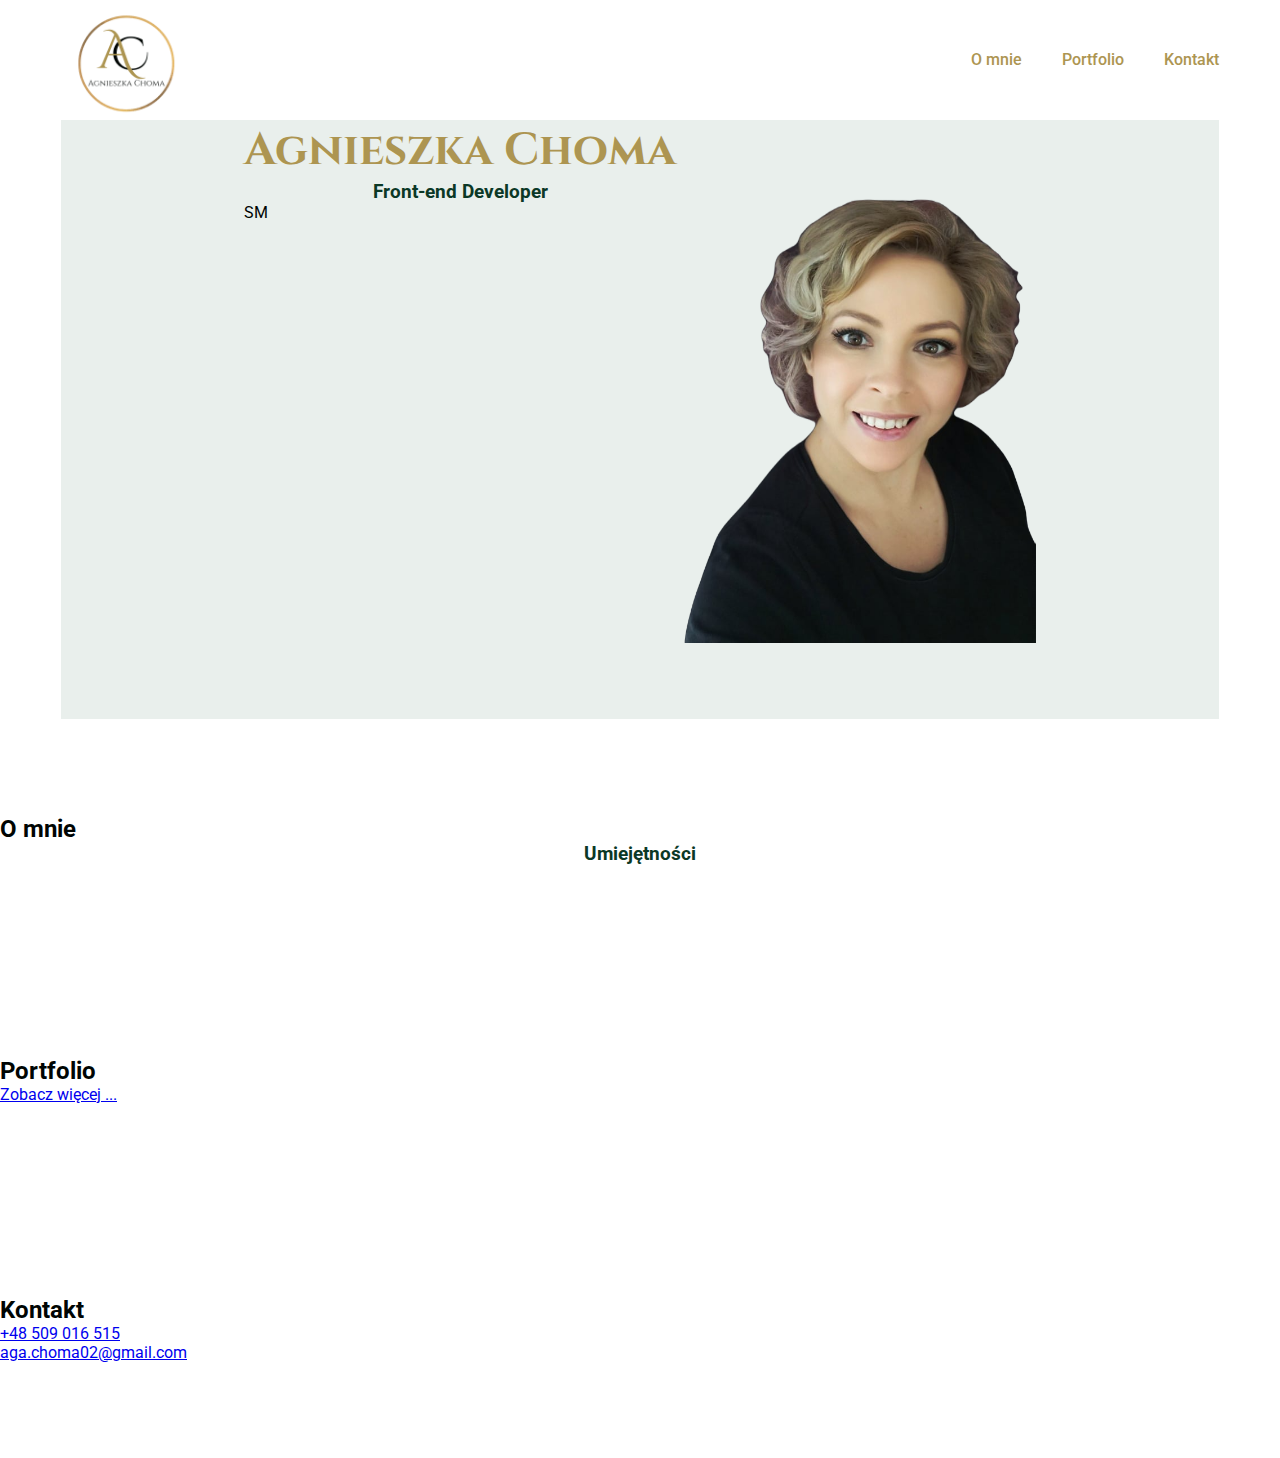
==== index.html @ 1ca3abc1 "n" ====
<!DOCTYPE html>
<html lang="pl">
  <head>
    <meta charset="UTF-8" />
    <meta name="main" content="Agnieszka Choma" />
    <meta name="viewport" content="width=device-width, initial-scale=1.0" />
    <title>O mnie</title>
    <link
      rel="stylesheet"
      href="https://cdnjs.cloudflare.com/ajax/libs/modern-normalize/2.0.0/modern-normalize.min.css"
      integrity="sha512-4xo8blKMVCiXpTaLzQSLSw3KFOVPWhm/TRtuPVc4WG6kUgjH6J03IBuG7JZPkcWMxJ5huwaBpOpnwYElP/m6wg=="
      crossorigin="anonymous"
      referrerpolicy="no-referrer"
    />
    <link rel="preconnect" href="https://fonts.googleapis.com" />
    <link rel="preconnect" href="https://fonts.gstatic.com" crossorigin />
    <link
    href="https://fonts.googleapis.com/css2?family=Cinzel:wght@500;600&family=Montserrat:wght@400;700&family=Raleway:wght@800&family=Roboto:wght@400;500;700;900&display=swap""
    rel="stylesheet"
  />

    <link rel="stylesheet" href="./css/styles.css" />
  </head>
  <body>
    <header>
      <div class="container header">
        <img
      src="images/logo.png"
      alt="logo z napisem Agnieszka Choma"
      width="120"/>
      <ul class="navi">
        <li><a href="#about">O mnie</a></li>
        <li><a href="portfolio.html">Portfolio</a></li>
        <li><a href="#contacts">Kontakt</a></li>
      </ul></div>
      </header>
      <main>
        <section class="container">
        <ul class="main ">
          <li >
            <ul class="name">
              <li><h1>Agnieszka Choma</h1></li>
              <li><h3>Front-end Developer</h3></li>
              <li>SM</li>
            </ul>
          </li>
          <li> <img
               src="images/Agnieszka-Choma.png"
               alt="beautiful smiling woman"
               width="360"/></li></ul>
        </section>
        <section><h2 id="about">O mnie</h2><h3>Umiejętności</h3></section>
        <section><h2>Portfolio</h2>
        <a href="portfolio.html">Zobacz więcej ...</a></section>
        <section><h2 id="contacts">Kontakt</h2>
        <ul>
          <li><a href="tel:+48509016515">+48 509 016 515</a></li>
          <li><a href="mailto:aga.choma02@gmail.com">aga.choma02@gmail.com</a></li>
        </ul></section>
      </main>
      <footer></footer>
  </body>
</html>
---- css/styles.css ----
:root {
  --dark:#000503;
  --gold:#ad9551;
  --dark-green: #0B3826; 
  --green:#2B6B51;
  --light-green:#5F9E85;
  --green-grey:#A7D1C0;
  --light-grey:#E9EFEC;
  --tr-function: cubic-bezier(0.4, 0, 0.2, 1);
  --tr-duration: 250ms;
  --transition: var(--tr-function) var(--tr-duration);
}
* {
  margin: 0;
  padding: 0;
}
ul {
  list-style-type: none;
}

html {
  box-sizing: border-box;
  margin: auto;
}
section {
  padding-top: 96px;
  padding-bottom: 96px;
}
.container {
  max-width: 1158px;
  margin: 0 auto;
  padding: 0 15px;
  overflow: hidden;
}
body {
  font-family: "Roboto", sans-serif;
  color: var(--dark);
  background-color: var(--white, #ffffff);
  font-size: 16px;
}
/* HEADER */
.header {
  display: flex;
  justify-content: space-between;
  align-items: center;
  margin-bottom: 0;
  background-color: transparent;
}
.navi{
  display: flex;
  padding: 24px 0;
  gap: 40px;
  font-weight: 500;
  line-height: 1.5;
}
.navi a{
  text-decoration: none;
  color: var(--gold)
}
.navi a:hover,
.navi a:focus{
  color: var(--light-green);
}
/* SCECTION MAIN */
h1{
  text-align: center;
  font-family: cinzel;
  font-size: 45px;
  font-style: normal;
  line-height: normal;
  text-align: center;
  color: var(--gold);
}
h3{color: var(--dark-green);
text-align: center;}
.main {
  display: flex;
  flex-wrap: wrap;
  justify-content: center;
  flex-shrink: 0;
  padding-bottom: 72px;
  background-color: var(--light-grey);
}
.name li{
  justify-content: center;
  align-content: center;
}
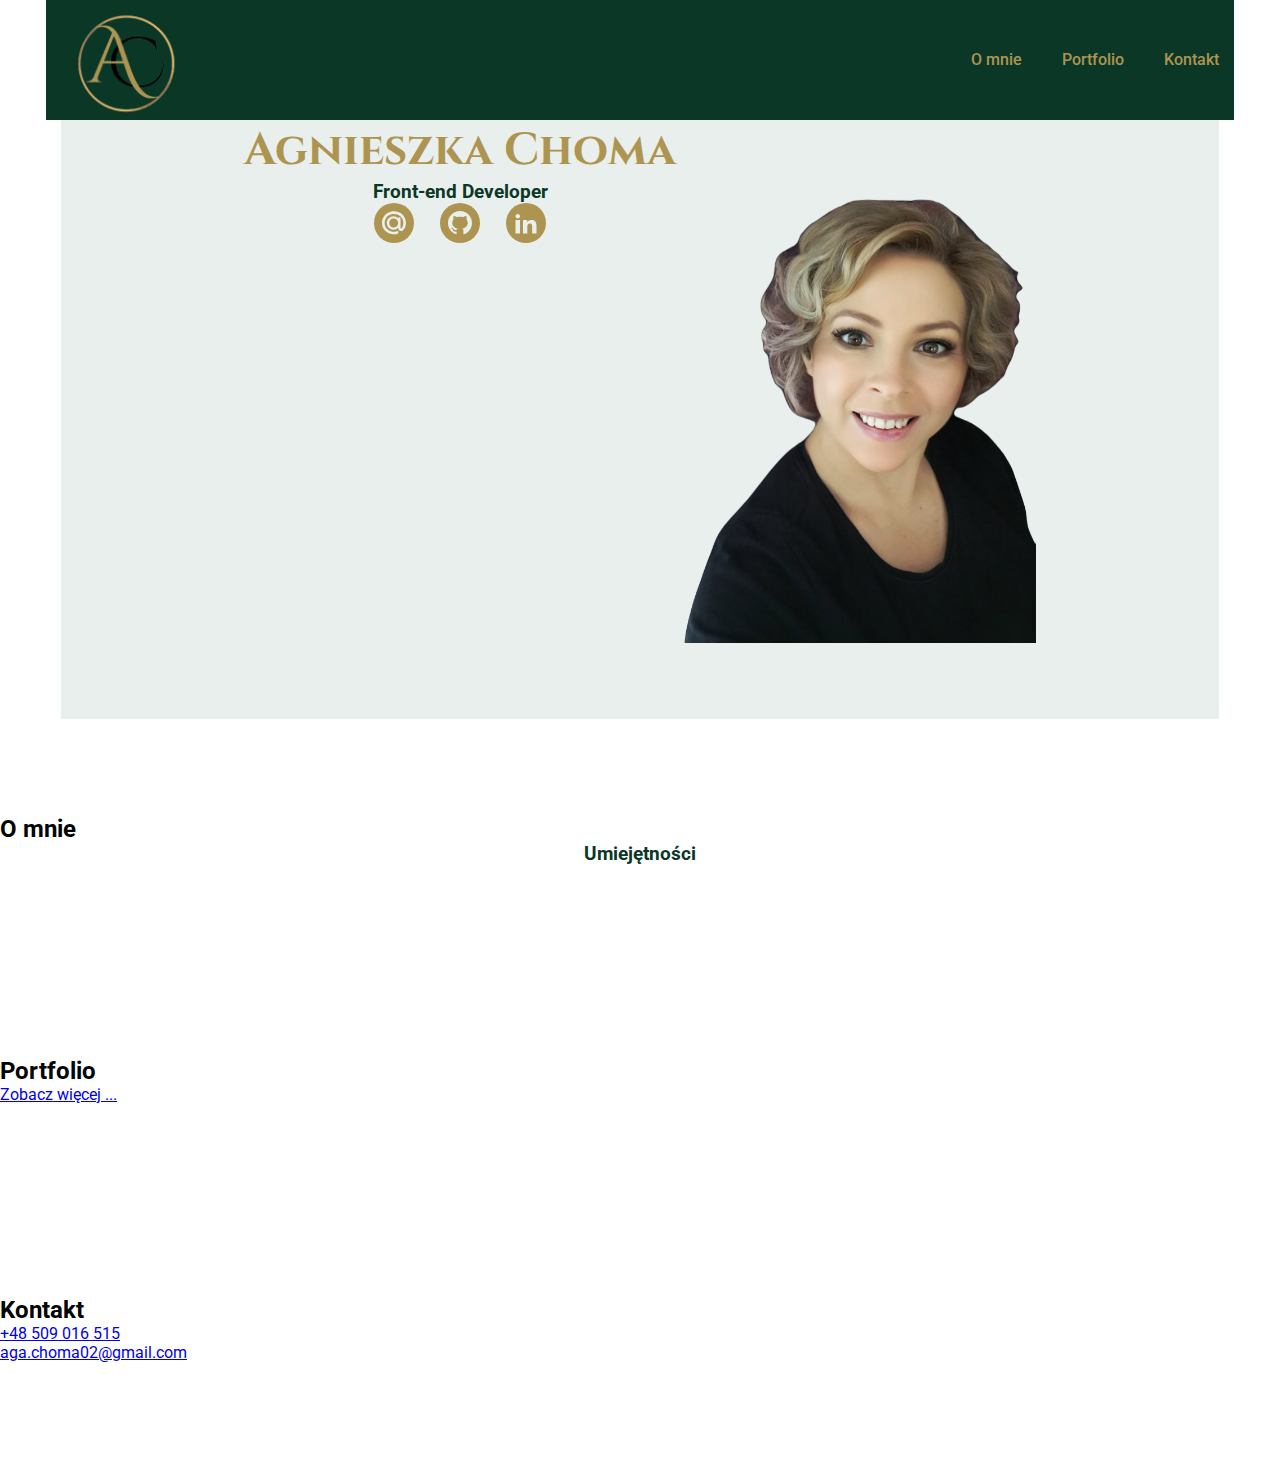
==== commit 97aeec18: "k" ====
--- a/index.html
+++ b/index.html
@@ -25,7 +25,7 @@
     <header>
       <div class="container header">
         <img
-      src="images/logo.png"
+      src="images/nb-logo.png"
       alt="logo z napisem Agnieszka Choma"
       width="120"/>
       <ul class="navi">
@@ -41,7 +41,40 @@
             <ul class="name">
               <li><h1>Agnieszka Choma</h1></li>
               <li><h3>Front-end Developer</h3></li>
-              <li>SM</li>
+              <li>
+                <ul class="sm">
+                  <li>
+                    <div class="sm-icons">
+                      <a href="#">
+                        <svg class="sm-icons-item">
+                          <use href="./images/icons.svg#icon-Vector"></use>
+                        </svg>
+                      </a>
+                    </div>
+                  </li>
+  
+                  <li>
+                    <div class="sm-icons">
+                      <a href="#">
+                        <svg class="sm-icons-item">
+                          <use href="./images/icons.svg#icon-Vector1"></use>
+                        </svg>
+                      </a>
+                    </div>
+                  </li>
+  
+                  <li>
+                    <div class="sm-icons">
+                      <a href="#">
+                        <svg class="sm-icons-item">
+                          <use href="./images/icons.svg#icon-linkedin2"></use>
+                        </svg>
+                      </a>
+                    </div>
+                  </li></ul>
+
+
+              </li>
             </ul>
           </li>
           <li> <img
--- a/css/styles.css
+++ b/css/styles.css
@@ -44,7 +44,7 @@
   justify-content: space-between;
   align-items: center;
   margin-bottom: 0;
-  background-color: transparent;
+  background-color: var(--dark-green);
 }
 .navi{
   display: flex;
@@ -59,7 +59,7 @@
 }
 .navi a:hover,
 .navi a:focus{
-  color: var(--light-green);
+  color: var(--light-grey);
 }
 /* SCECTION MAIN */
 h1{
@@ -85,3 +85,32 @@
   justify-content: center;
   align-content: center;
 }
+.sm {
+  display: flex;
+  justify-content: center;
+  gap: 26px;
+  
+}
+
+.sm-icons {
+  
+  background-color: var(--gold);
+  border-radius: 50%;
+  width: 40px;
+  height: 40px;
+}
+.sm-icons-item {fill: var(--light-grey);
+  margin: 8px;
+  width: 24px;
+  height: 24px;
+}
+
+.sm-icons:focus,
+.sm-icons:hover {
+  background-color: var(--dark-green);
+  transition: color var(--transition), background-color var(--transition),
+    box-shadow var(--transition);
+}
+.sm-icons:hover {
+  cursor: pointer;
+}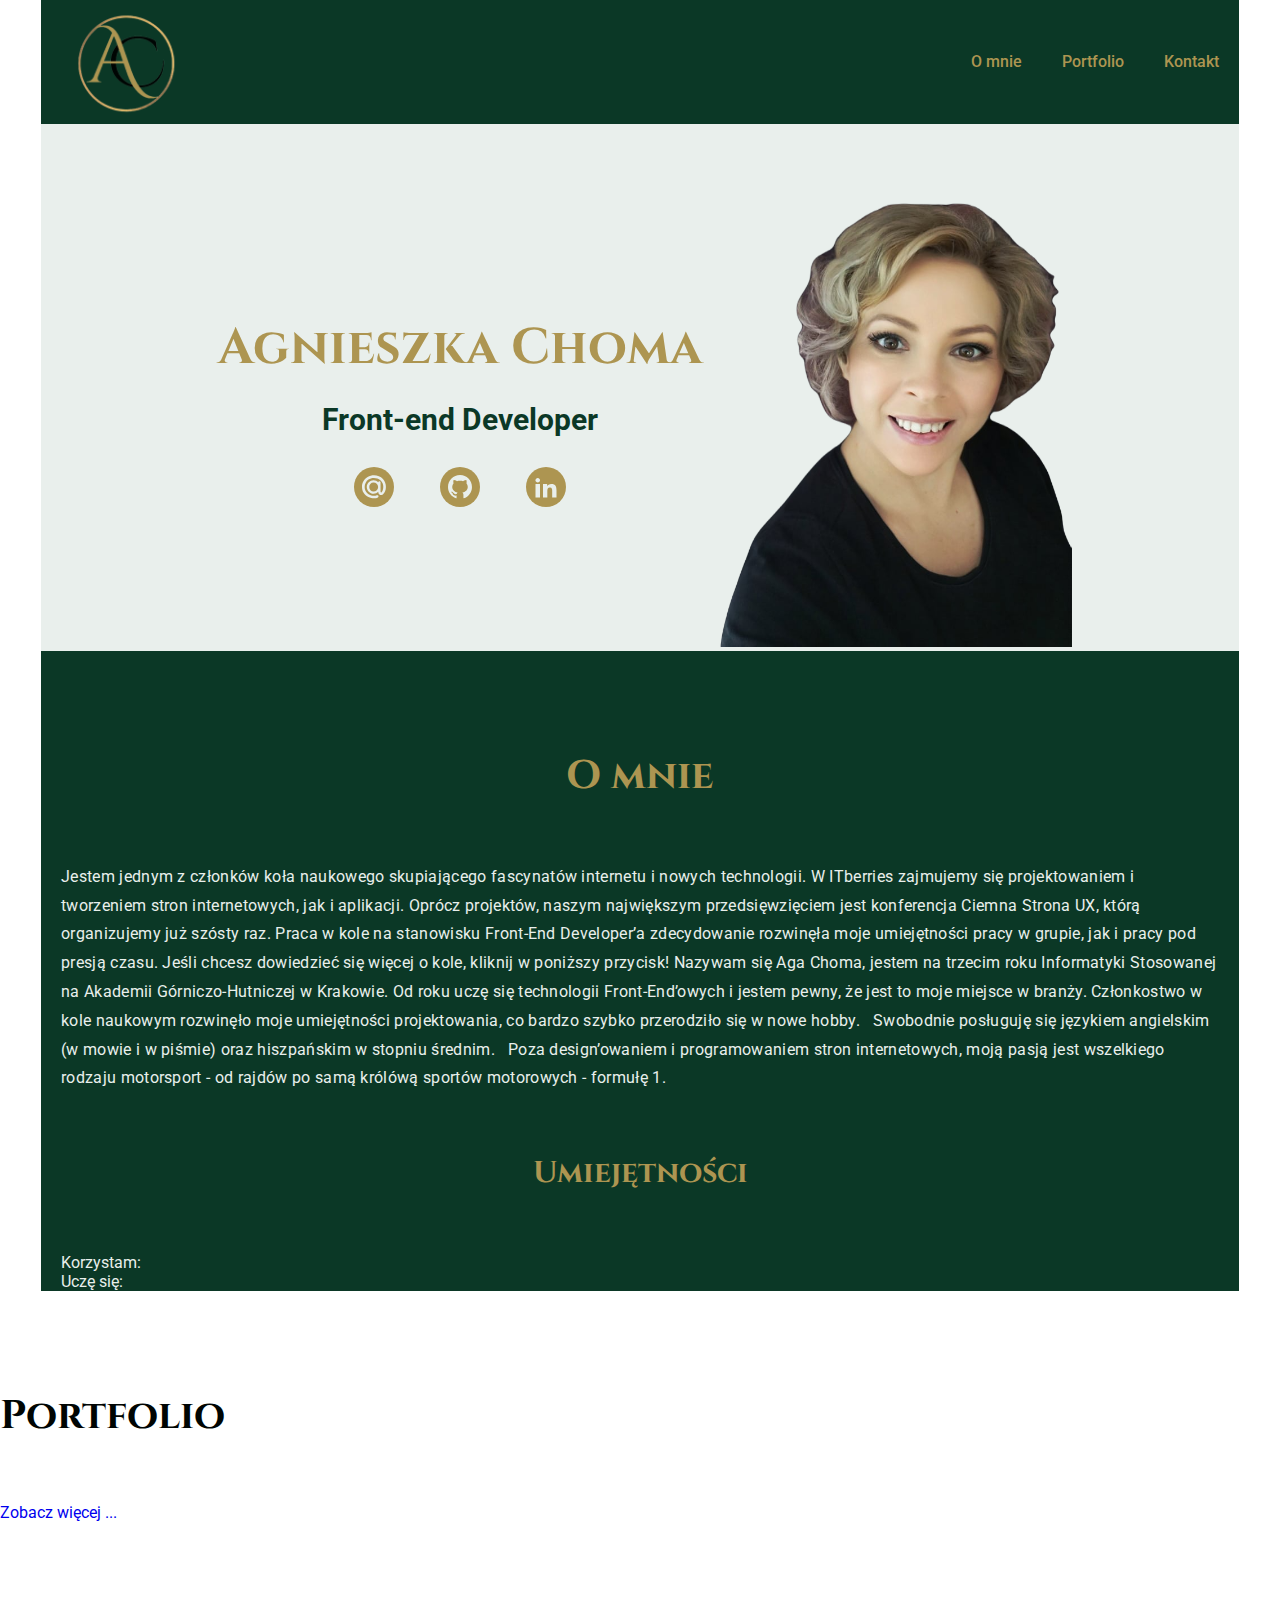
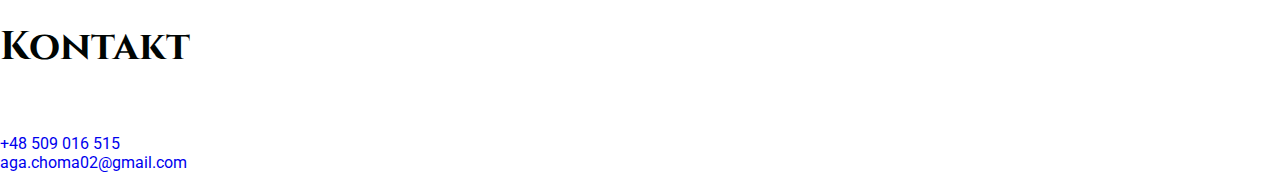
==== commit c174f761: "k" ====
--- a/index.html
+++ b/index.html
@@ -24,10 +24,10 @@
   <body>
     <header>
       <div class="container header">
-        <img
-      src="images/nb-logo.png"
-      alt="logo z napisem Agnieszka Choma"
-      width="120"/>
+        <a href="index.html"><img 
+          src="images/nb-logo.png"
+          alt="logo z napisem Agnieszka Choma"
+          width="120"/></a>
       <ul class="navi">
         <li><a href="#about">O mnie</a></li>
         <li><a href="portfolio.html">Portfolio</a></li>
@@ -35,17 +35,17 @@
       </ul></div>
       </header>
       <main>
-        <section class="container">
-        <ul class="main ">
-          <li >
+        <section class="container main">
+        <ul class="main-item">
+          <li ><div>
             <ul class="name">
               <li><h1>Agnieszka Choma</h1></li>
-              <li><h3>Front-end Developer</h3></li>
+              <li><h3 class="craft">Front-end Developer</h3></li>
               <li>
                 <ul class="sm">
                   <li>
                     <div class="sm-icons">
-                      <a href="#">
+                      <a href="mailto:aga.choma02@gmail.com">
                         <svg class="sm-icons-item">
                           <use href="./images/icons.svg#icon-Vector"></use>
                         </svg>
@@ -55,7 +55,7 @@
   
                   <li>
                     <div class="sm-icons">
-                      <a href="#">
+                      <a href="https://github.com/achoma" target="_blank" rel="noreferrer noopener">
                         <svg class="sm-icons-item">
                           <use href="./images/icons.svg#icon-Vector1"></use>
                         </svg>
@@ -65,7 +65,7 @@
   
                   <li>
                     <div class="sm-icons">
-                      <a href="#">
+                      <a href="https://www.linkedin.com/in/agnieszka-choma-12a418282/" target="_blank" rel="noreferrer noopener">
                         <svg class="sm-icons-item">
                           <use href="./images/icons.svg#icon-linkedin2"></use>
                         </svg>
@@ -75,14 +75,26 @@
 
 
               </li>
-            </ul>
+            </ul></div>
           </li>
           <li> <img
                src="images/Agnieszka-Choma.png"
                alt="beautiful smiling woman"
                width="360"/></li></ul>
         </section>
-        <section><h2 id="about">O mnie</h2><h3>Umiejętności</h3></section>
+        <section class="container about"><h2 id="about" class="about-text">O mnie</h2>
+          <p>Jestem jednym z członków koła naukowego skupiającego fascynatów internetu i nowych technologii. W ITberries zajmujemy się projektowaniem i tworzeniem stron internetowych, jak i aplikacji. Oprócz projektów, naszym największym przedsięwzięciem jest konferencja Ciemna Strona UX, którą organizujemy już szósty raz. Praca w kole na stanowisku Front-End Developer’a zdecydowanie rozwinęła moje umiejętności pracy w grupie, jak i  pracy pod presją czasu.  Jeśli chcesz dowiedzieć się więcej o kole, kliknij w poniższy przycisk!
+            Nazywam się Aga Choma, jestem na trzecim roku Informatyki Stosowanej na Akademii Górniczo-Hutniczej w Krakowie. Od roku uczę się technologii Front-End’owych i jestem pewny, że jest to moje miejsce w branży. Członkostwo w kole naukowym rozwinęło moje umiejętności projektowania, co bardzo szybko przerodziło się w nowe hobby.  + +Swobodnie posługuję się językiem angielskim (w mowie i w piśmie) oraz hiszpańskim w stopniu średnim.  + +Poza design’owaniem i programowaniem stron internetowych, moją pasją jest wszelkiego rodzaju motorsport - od rajdów po samą królówą sportów motorowych - formułę 1. 
+          </p><h3 class="skils">Umiejętności</h3>
+        <ul>
+          <li>Korzystam:</li>
+<li>Uczę się:</li>
+        </ul>
+        </section>
         <section><h2>Portfolio</h2>
         <a href="portfolio.html">Zobacz więcej ...</a></section>
         <section><h2 id="contacts">Kontakt</h2>
--- a/css/styles.css
+++ b/css/styles.css
@@ -5,11 +5,12 @@
   --green:#2B6B51;
   --light-green:#5F9E85;
   --green-grey:#A7D1C0;
-  --light-grey:#E9EFEC;
+  --light-grey:#E9EFEC;}
+  /*
   --tr-function: cubic-bezier(0.4, 0, 0.2, 1);
   --tr-duration: 250ms;
-  --transition: var(--tr-function) var(--tr-duration);
-}
+  --transition: var(--tr-function) var(--tr-duration);*/
+
 * {
   margin: 0;
   padding: 0;
@@ -22,22 +23,18 @@
   box-sizing: border-box;
   margin: auto;
 }
-section {
-  padding-top: 96px;
-  padding-bottom: 96px;
-}
 .container {
   max-width: 1158px;
   margin: 0 auto;
-  padding: 0 15px;
+  padding: 0 20px;
   overflow: hidden;
 }
 body {
   font-family: "Roboto", sans-serif;
   color: var(--dark);
-  background-color: var(--white, #ffffff);
   font-size: 16px;
 }
+a {text-decoration: none;}
 /* HEADER */
 .header {
   display: flex;
@@ -54,7 +51,6 @@
   line-height: 1.5;
 }
 .navi a{
-  text-decoration: none;
   color: var(--gold)
 }
 .navi a:hover,
@@ -65,25 +61,31 @@
 h1{
   text-align: center;
   font-family: cinzel;
-  font-size: 45px;
+  font-size: 50px;
   font-style: normal;
   line-height: normal;
   text-align: center;
   color: var(--gold);
 }
-h3{color: var(--dark-green);
-text-align: center;}
+.craft{color: var(--dark-green);
+text-align: center;
+font-size: 30px;}
 .main {
+    padding-bottom: -96px;
+  background-color: var(--light-grey);
+}
+.main-item {
   display: flex;
   flex-wrap: wrap;
   justify-content: center;
   flex-shrink: 0;
-  padding-bottom: 72px;
-  background-color: var(--light-grey);
+}
+.name {padding-top: 180px;
+  justify-content: center;
+  align-content: center;
 }
 .name li{
-  justify-content: center;
-  align-content: center;
+  padding: 10px;
 }
 .sm {
   display: flex;
@@ -91,7 +93,6 @@
   gap: 26px;
   
 }
-
 .sm-icons {
   
   background-color: var(--gold);
@@ -99,7 +100,8 @@
   width: 40px;
   height: 40px;
 }
-.sm-icons-item {fill: var(--light-grey);
+.sm-icons-item {
+  fill: var(--light-grey);
   margin: 8px;
   width: 24px;
   height: 24px;
@@ -113,4 +115,32 @@
 }
 .sm-icons:hover {
   cursor: pointer;
-}+}
+/* SCECTION ABOUT */
+.about{
+  background-color: var(--dark-green);
+  color: var(--light-grey);
+}
+h2{
+  padding-top: 98px;
+  font-family: cinzel;
+  font-size: 40px;
+  margin-bottom: 60px;
+}
+.about-text{
+  text-align: center;
+  color: var(--gold);
+}
+p{font-family: Roboto;
+  font-size: 16px;
+  font-style: normal;
+  font-weight: 400;
+  line-height: 1.8;
+  letter-spacing: 0.32px;}
+  .skils{text-align: center;
+    padding-top: 60px;
+    color: var(--gold);
+    font-family: cinzel;
+  font-size: 30px;
+  margin-bottom: 60px;
+  }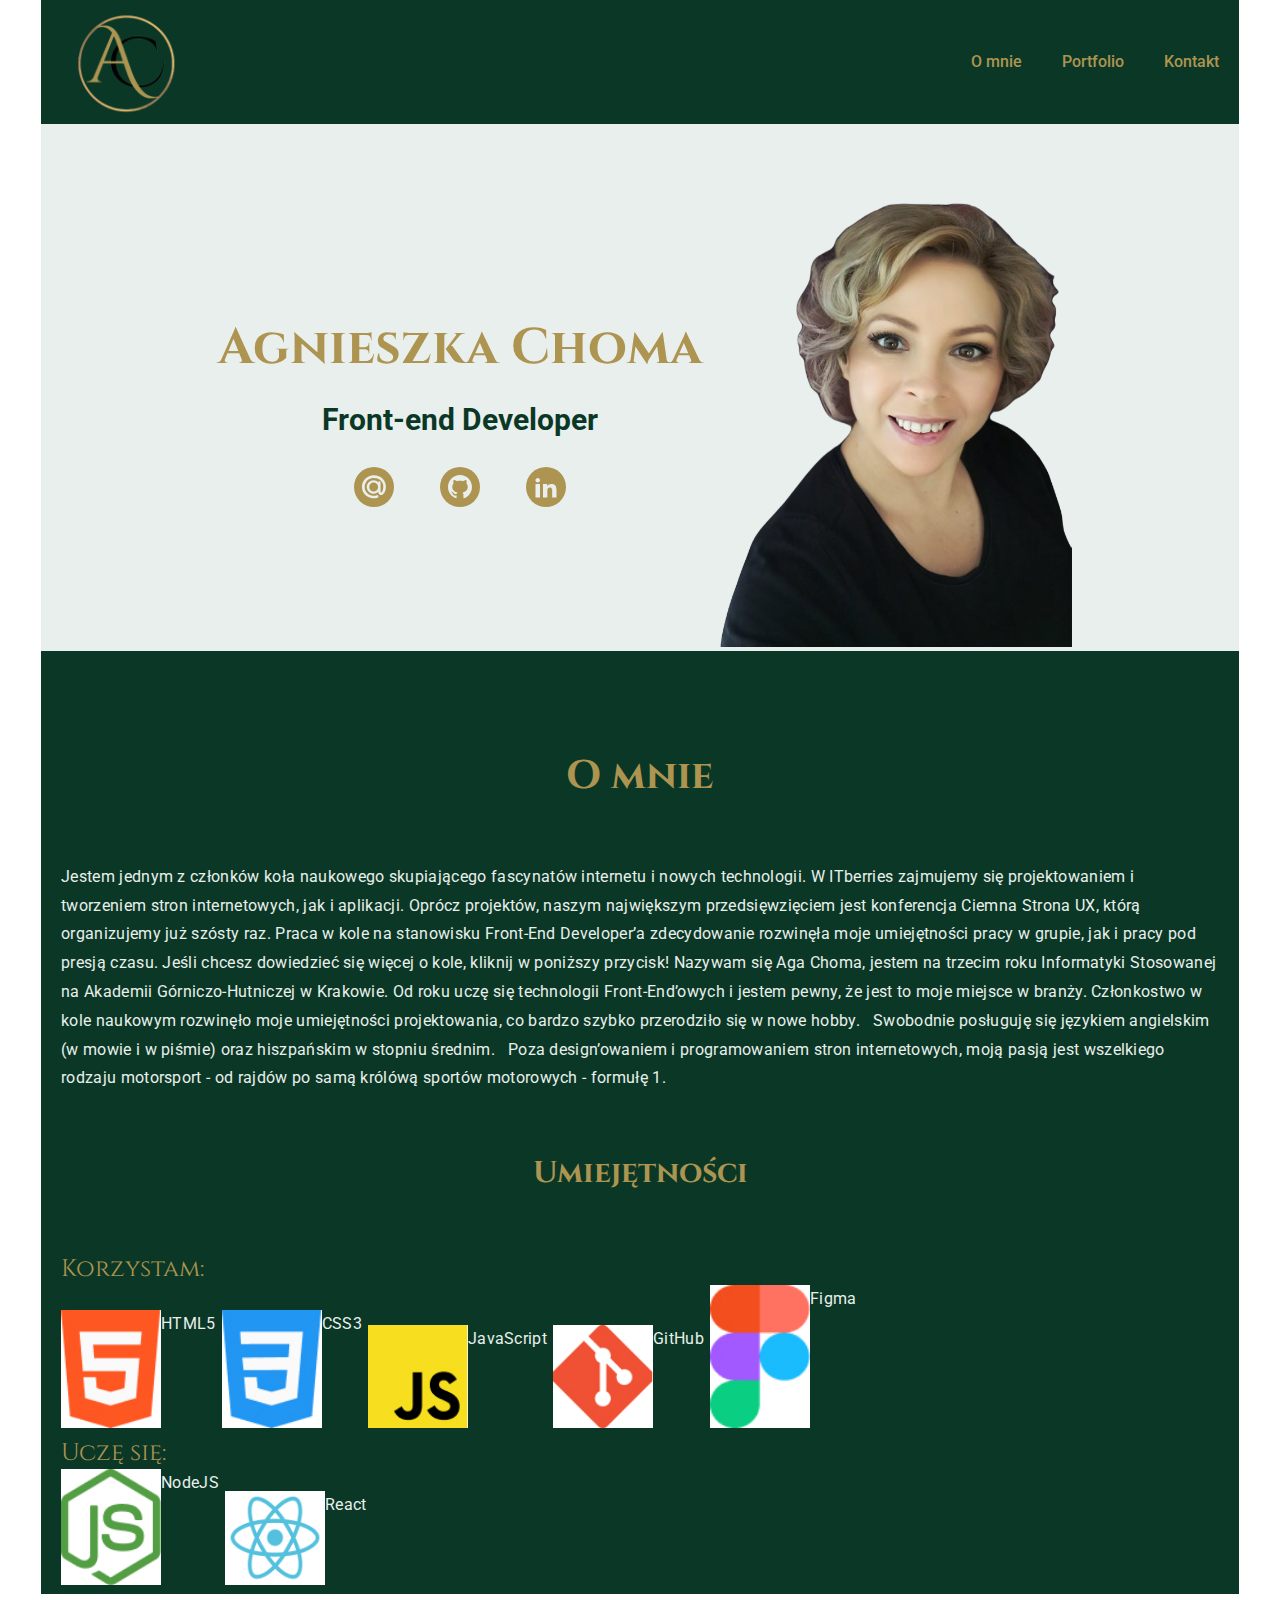
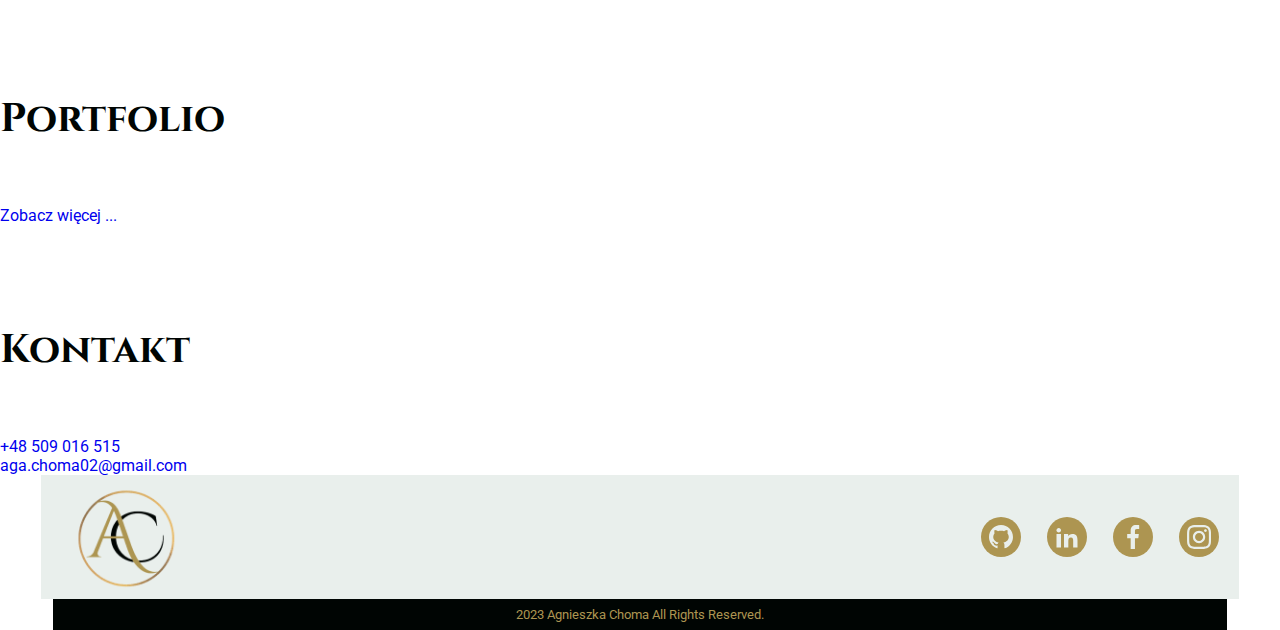
==== commit 3e4fce45: "f" ====
--- a/index.html
+++ b/index.html
@@ -90,9 +90,68 @@
   Poza design’owaniem i programowaniem stron internetowych, moją pasją jest wszelkiego rodzaju motorsport - od rajdów po samą królówą sportów motorowych - formułę 1. 
           </p><h3 class="skils">Umiejętności</h3>
-        <ul>
-          <li>Korzystam:</li>
-<li>Uczę się:</li>
+        <ul class="skils-item">
+          <li >Korzystam:<ul class="skils-use">
+  <li>
+    <img
+      src="images/Ikona-html.png"
+      alt="logo HTML"
+      width="100"
+    />
+      <p>HTML5</p></li>
+
+      <li>
+        <img
+          src="images/css.jpg"
+          alt="logo CSS"
+          width="100"
+        />
+          <p>CSS3</p></li>
+
+          <li>
+            <img
+              src="images/js.jpg"
+              alt="logo JS"
+              width="100"
+            />
+              <p>JavaScript</p></li>
+              <li>
+                <img
+                  src="images/Git-Icon-1788C 1.jpg"
+                  alt="logo Git"
+                  width="100"
+                />
+                  <p>GitHub</p></li>
+                  <li>
+                    <img
+                      src="images/figma-1 1.jpg"
+                      alt="logo Git"
+                      width="100"
+                    />
+                      <p>Figma</p></li>
+
+</ul></li>
+<li>Uczę się:
+  <ul class="skils-use">
+    <li>
+      <img
+        src="images/node.jpg"
+        alt="logo Git"
+        width="100"
+      />
+        <p>NodeJS</p></li>
+        <li>
+          <img
+            src="images/react.jpg"
+            alt="logo Git"
+            width="100"
+          />
+            <p>React</p></li>
+  </ul>
+
+
+
+</li>
         </ul>
         </section>
         <section><h2>Portfolio</h2>
@@ -101,8 +160,60 @@
         <ul>
           <li><a href="tel:+48509016515">+48 509 016 515</a></li>
           <li><a href="mailto:aga.choma02@gmail.com">aga.choma02@gmail.com</a></li>
-        </ul></section>
+        </ul></section> 
       </main>
-      <footer></footer>
+      <footer >
+      <div class="container footer">
+          <a href="index.html"><img 
+        src="images/nb-logo.png"
+        alt="logo z napisem Agnieszka Choma"
+        width="120"/></a>
+        <ul class="navi">
+          
+          <ul class="sm">
+           
+
+            <li>
+              <div class="sm-icons">
+                <a href="https://github.com/achoma" target="_blank" rel="noreferrer noopener">
+                  <svg class="sm-icons-item">
+                    <use href="./images/icons.svg#icon-Vector1"></use>
+                  </svg>
+                </a>
+              </div>
+            </li>
+
+            <li>
+              <div class="sm-icons">
+                <a href="https://www.linkedin.com/in/agnieszka-choma-12a418282/" target="_blank" rel="noreferrer noopener">
+                  <svg class="sm-icons-item">
+                    <use href="./images/icons.svg#icon-linkedin2"></use>
+                  </svg>
+                </a>
+              </div>
+            </li>
+            <li>
+              <div class="sm-icons">
+                <a href="https://www.facebook.com/agnieszka.choma.965" target="_blank" rel="noreferrer noopener">
+                  <svg class="sm-icons-item">
+                    <use href="./images/icons.svg#icon-facebook-1"></use>
+                  </svg>
+                </a>
+              </div>
+            </li>
+            <li>
+              <div class="sm-icons">
+                <a href="https://www.instagram.com/droga.do.niezaleznosci/" target="_blank" rel="noreferrer noopener">
+                  <svg class="sm-icons-item">
+                    <use href="./images/icons.svg#icon-instagram-2-1"></use>
+                  </svg>
+                </a>
+              </div>
+            </li>
+          </ul>
+
+
+
+        </ul></div><section class="container last">2023 Agnieszka Choma All Rights Reserved.</section> </footer>
   </body>
 </html>
--- a/css/styles.css
+++ b/css/styles.css
@@ -143,4 +143,40 @@
     font-family: cinzel;
   font-size: 30px;
   margin-bottom: 60px;
-  }+  }
+  .skils-item{color: var(--gold);
+    font-family: cinzel;
+    font-size: 24px;
+  }
+  .skils-item p{font-family: Roboto;
+    font-size: 16px;
+    font-style: normal;
+    font-weight: 400;
+    line-height: 1.8;
+    letter-spacing: 0.32px;
+    color: var(--light-grey);
+  }
+  .skils-use li{
+    display:inline-flex;
+    justify-content: center;
+  }
+
+
+
+  /* FOOTER */
+  .footer
+  {
+    display: flex;
+    justify-content: space-between;
+    align-items: center;
+    margin-bottom: 0;
+    background-color: var(--light-grey);
+  color: var(--gold); 
+  text-align: center;}
+.last{padding: 8px;
+  text-align: center;
+  background-color: var(--dark);
+color: var(--gold);
+font-size: 13px;}
+  
+  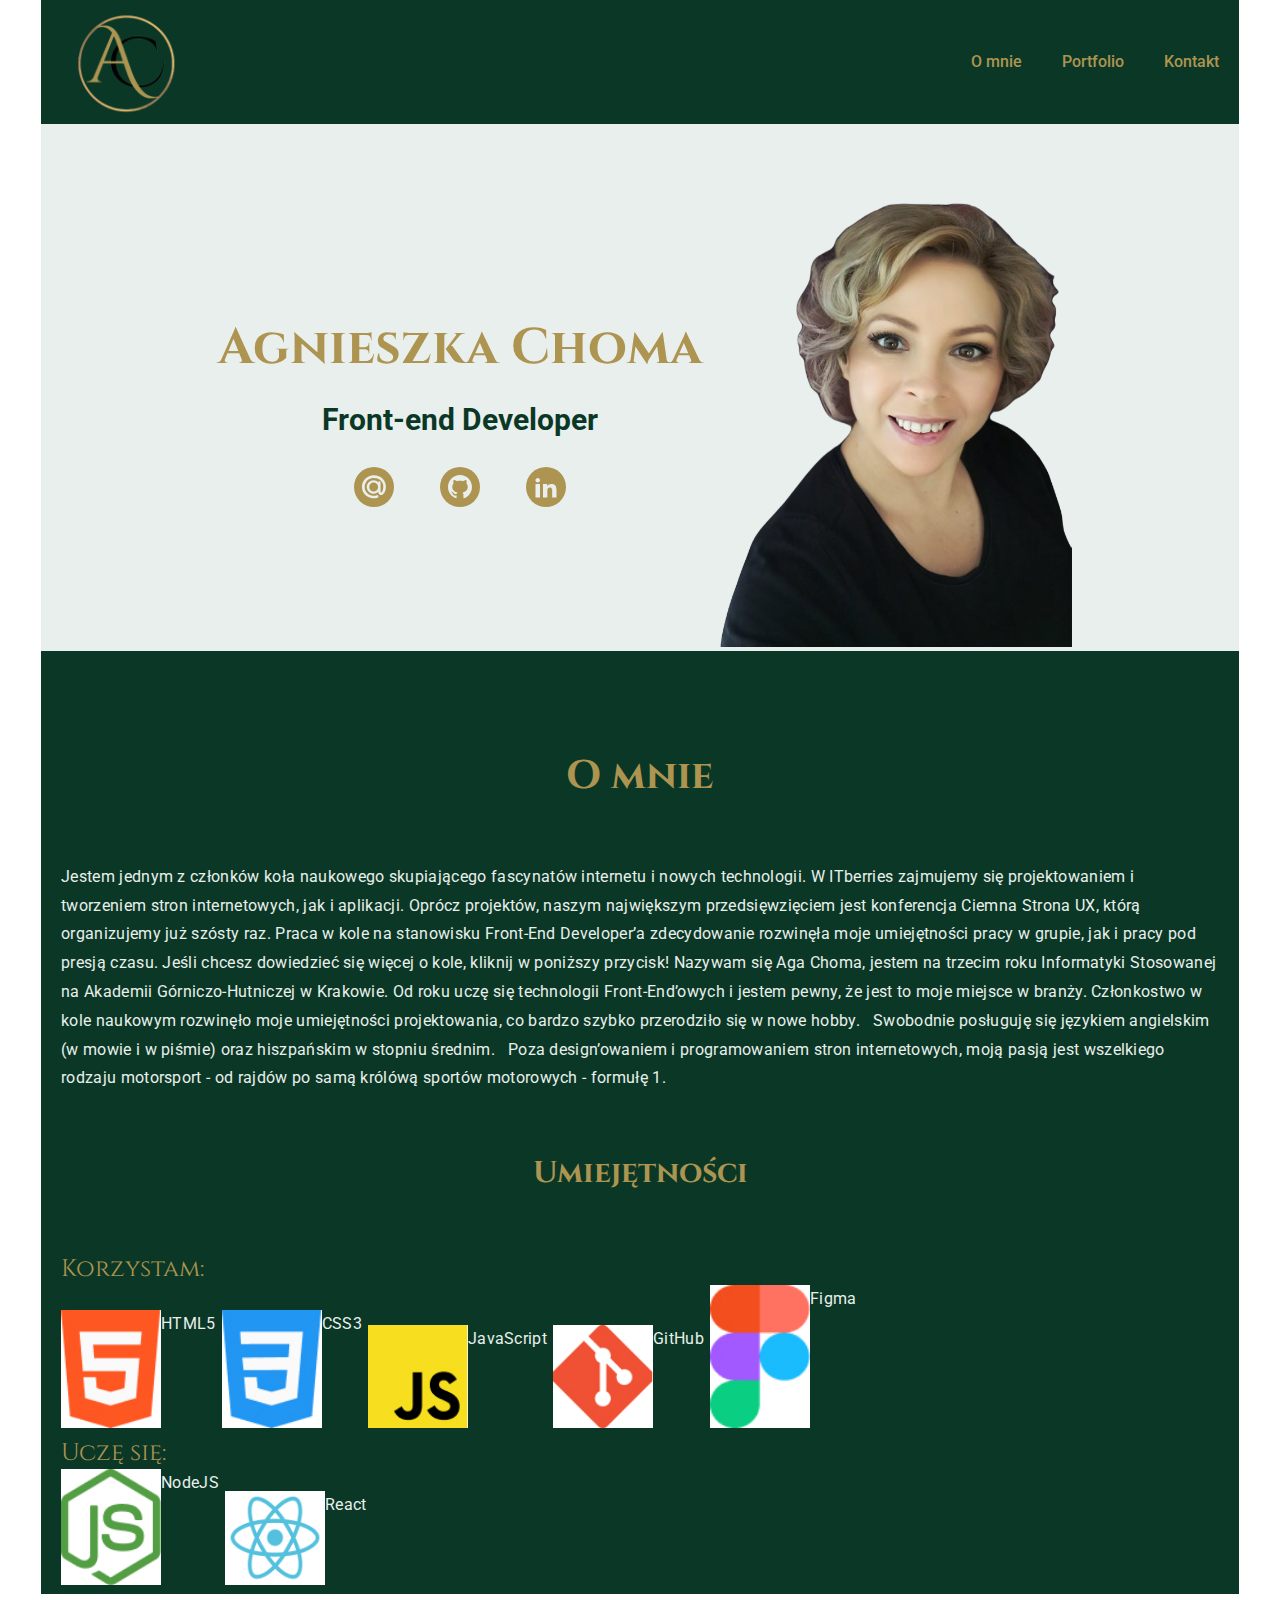
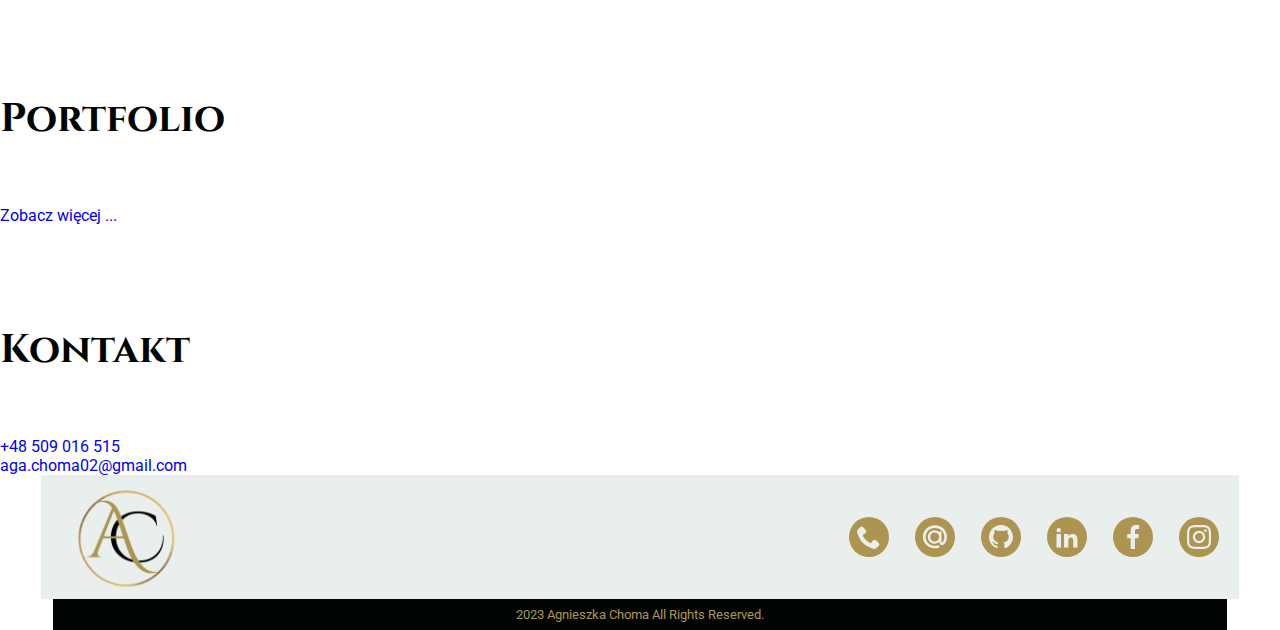
==== commit f2d5a41f: "n" ====
--- a/index.html
+++ b/index.html
@@ -171,8 +171,24 @@
         <ul class="navi">
           
           <ul class="sm">
-           
-
+            <li>
+              <div class="sm-icons">
+                <a href="tel:=48509016515">
+                  <svg class="sm-icons-item">
+                    <use href="./images/icons.svg#icon-phone"></use>
+                  </svg>
+                </a>
+              </div>
+            </li>
+            <li>
+              <div class="sm-icons">
+                <a href="mailto:aga.choma02@gmail.com">
+                  <svg class="sm-icons-item">
+                    <use href="./images/icons.svg#icon-Vector"></use>
+                  </svg>
+                </a>
+              </div>
+            </li>
             <li>
               <div class="sm-icons">
                 <a href="https://github.com/achoma" target="_blank" rel="noreferrer noopener">
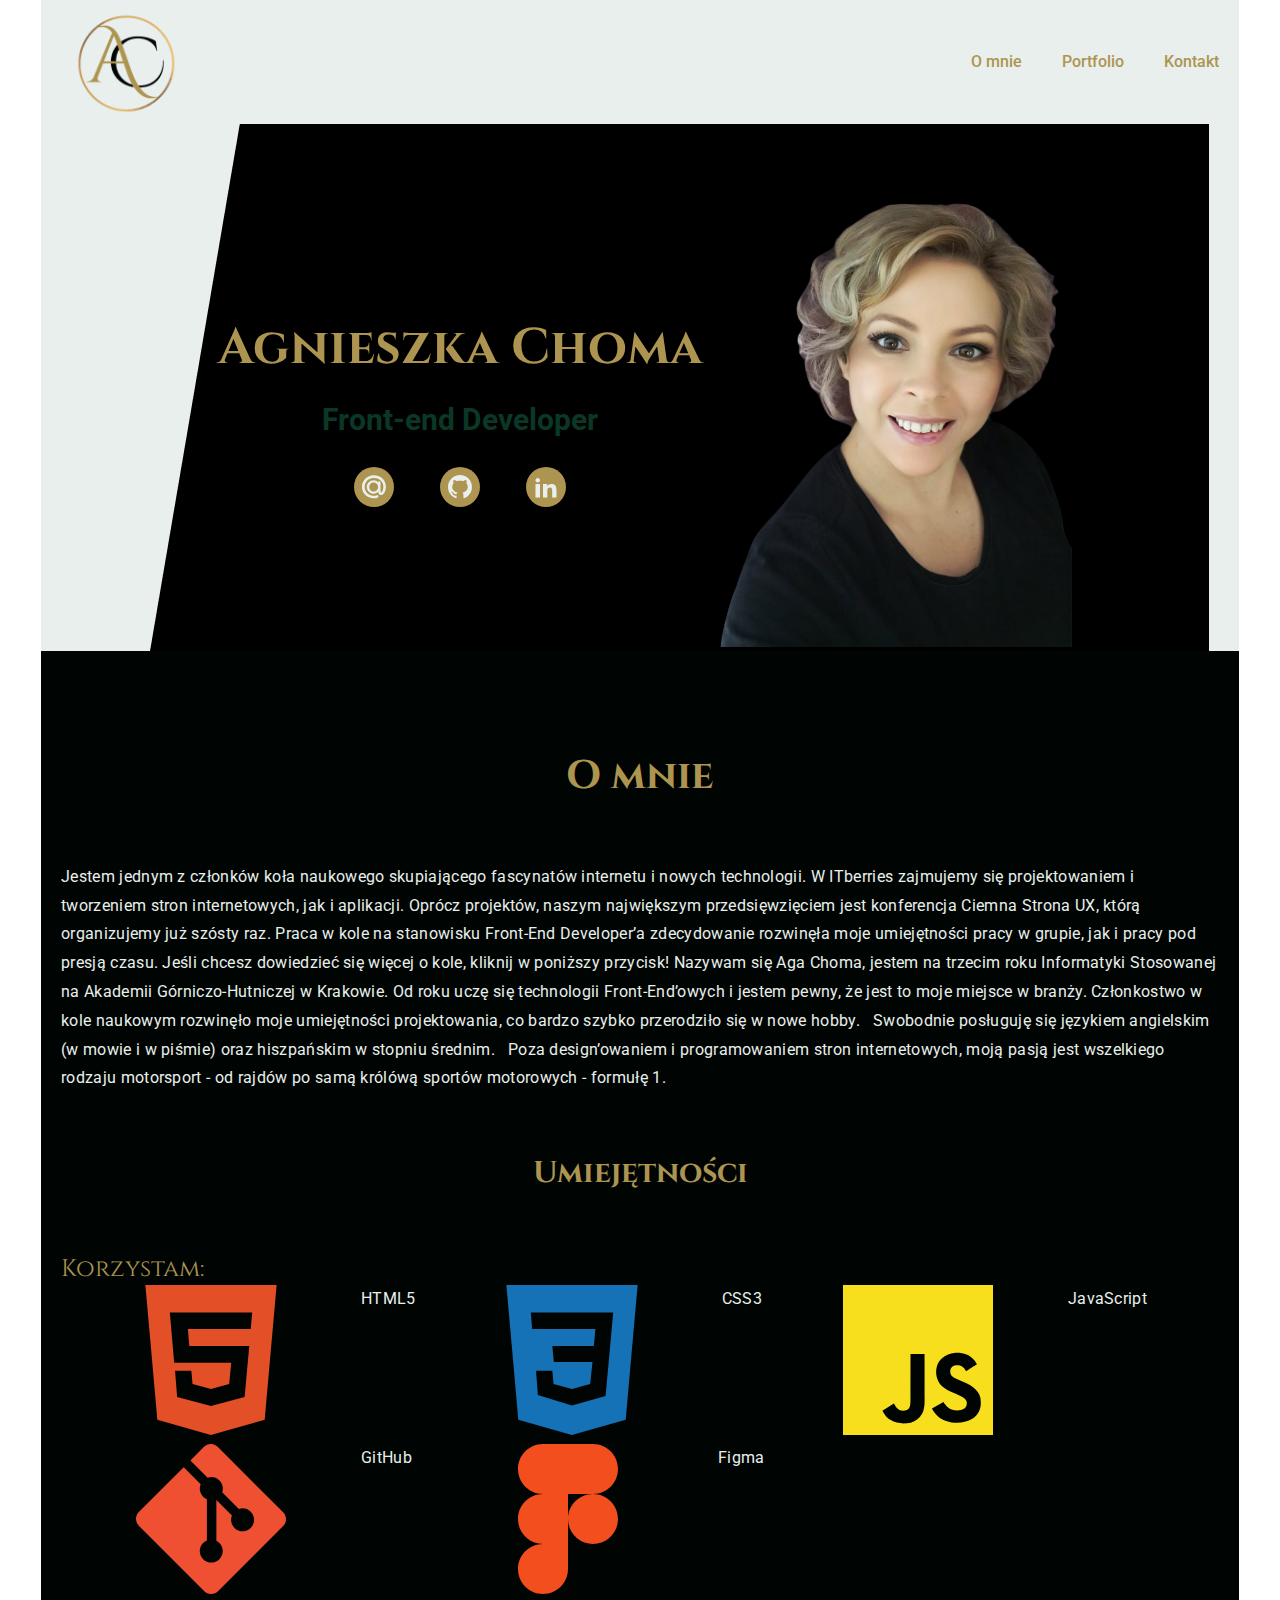
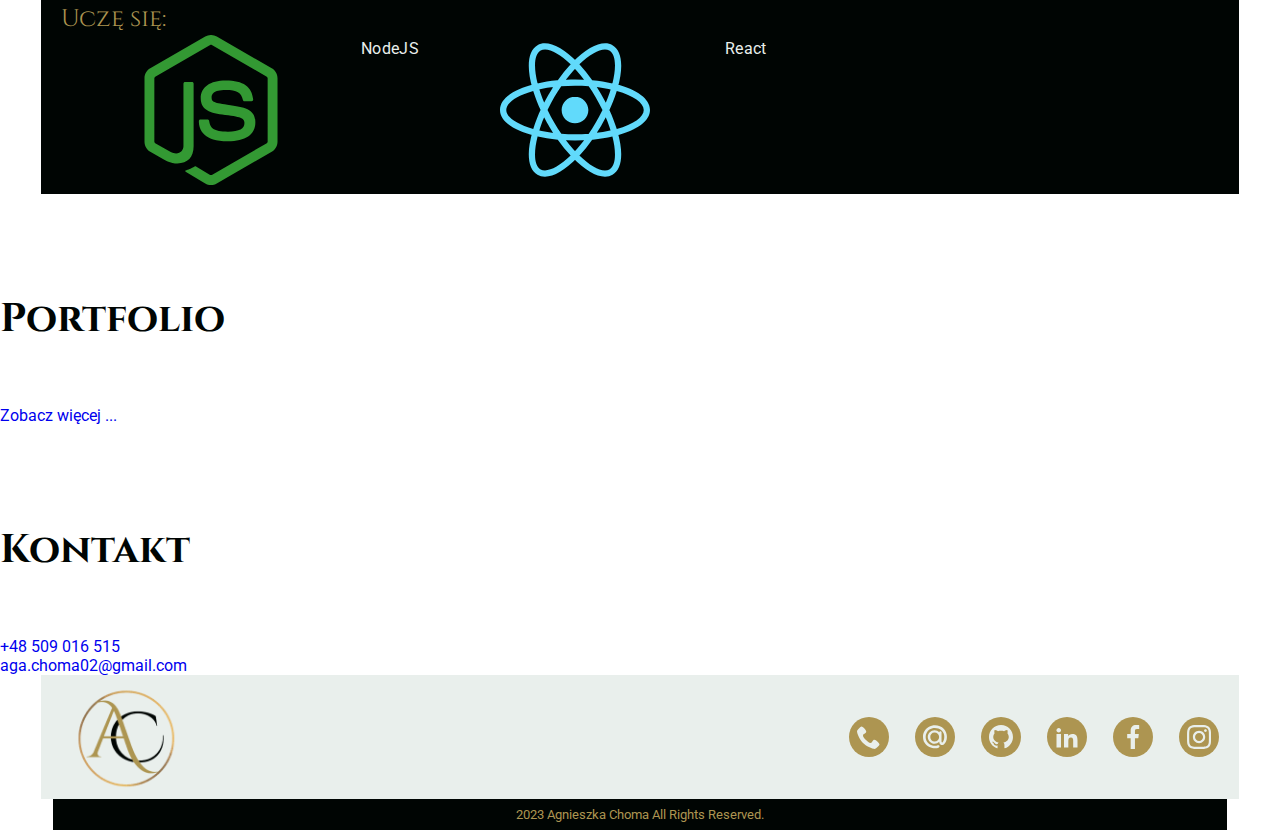
==== commit 5a423689: "d" ====
--- a/index.html
+++ b/index.html
@@ -93,59 +93,44 @@
         <ul class="skils-item">
           <li >Korzystam:<ul class="skils-use">
   <li>
-    <img
-      src="images/Ikona-html.png"
-      alt="logo HTML"
-      width="100"
-    />
+    <svg >
+      <use href="./images/icons.svg#icon-html5"></use>
+    </svg> 
       <p>HTML5</p></li>
 
       <li>
-        <img
-          src="images/css.jpg"
-          alt="logo CSS"
-          width="100"
-        />
+        <svg >
+          <use href="./images/icons.svg#icon-css3"></use>
+        </svg> 
           <p>CSS3</p></li>
 
           <li>
-            <img
-              src="images/js.jpg"
-              alt="logo JS"
-              width="100"
-            />
+            <svg >
+              <use href="./images/icons.svg#icon-javascript"></use>
+            </svg> 
               <p>JavaScript</p></li>
               <li>
-                <img
-                  src="images/Git-Icon-1788C 1.jpg"
-                  alt="logo Git"
-                  width="100"
-                />
+                <svg >
+                  <use href="./images/icons.svg#icon-git"></use>
+                </svg> 
                   <p>GitHub</p></li>
                   <li>
-                    <img
-                      src="images/figma-1 1.jpg"
-                      alt="logo Git"
-                      width="100"
-                    />
-                      <p>Figma</p></li>
+                    <svg >
+                      <use href="./images/icons.svg#icon-figma"></use>
+                    </svg>                      <p>Figma</p></li>
 
 </ul></li>
 <li>Uczę się:
   <ul class="skils-use">
     <li>
-      <img
-        src="images/node.jpg"
-        alt="logo Git"
-        width="100"
-      />
+      <svg >
+        <use href="./images/icons.svg#icon-node-dot-js"></use>
+      </svg>
         <p>NodeJS</p></li>
         <li>
-          <img
-            src="images/react.jpg"
-            alt="logo Git"
-            width="100"
-          />
+              <svg >
+                <use href="./images/icons.svg#icon-react"></use>
+              </svg>
             <p>React</p></li>
   </ul>
 
--- a/css/styles.css
+++ b/css/styles.css
@@ -41,7 +41,7 @@
   justify-content: space-between;
   align-items: center;
   margin-bottom: 0;
-  background-color: var(--dark-green);
+  background-color: var(--light-grey);
 }
 .navi{
   display: flex;
@@ -70,7 +70,9 @@
 .craft{color: var(--dark-green);
 text-align: center;
 font-size: 30px;}
-.main {
+.main {  background-image: 
+url(../images/Rectangle\ 67.png)
+; padding-top: -50px;
     padding-bottom: -96px;
   background-color: var(--light-grey);
 }
@@ -118,7 +120,7 @@
 }
 /* SCECTION ABOUT */
 .about{
-  background-color: var(--dark-green);
+  background-color: var(--dark);
   color: var(--light-grey);
 }
 h2{
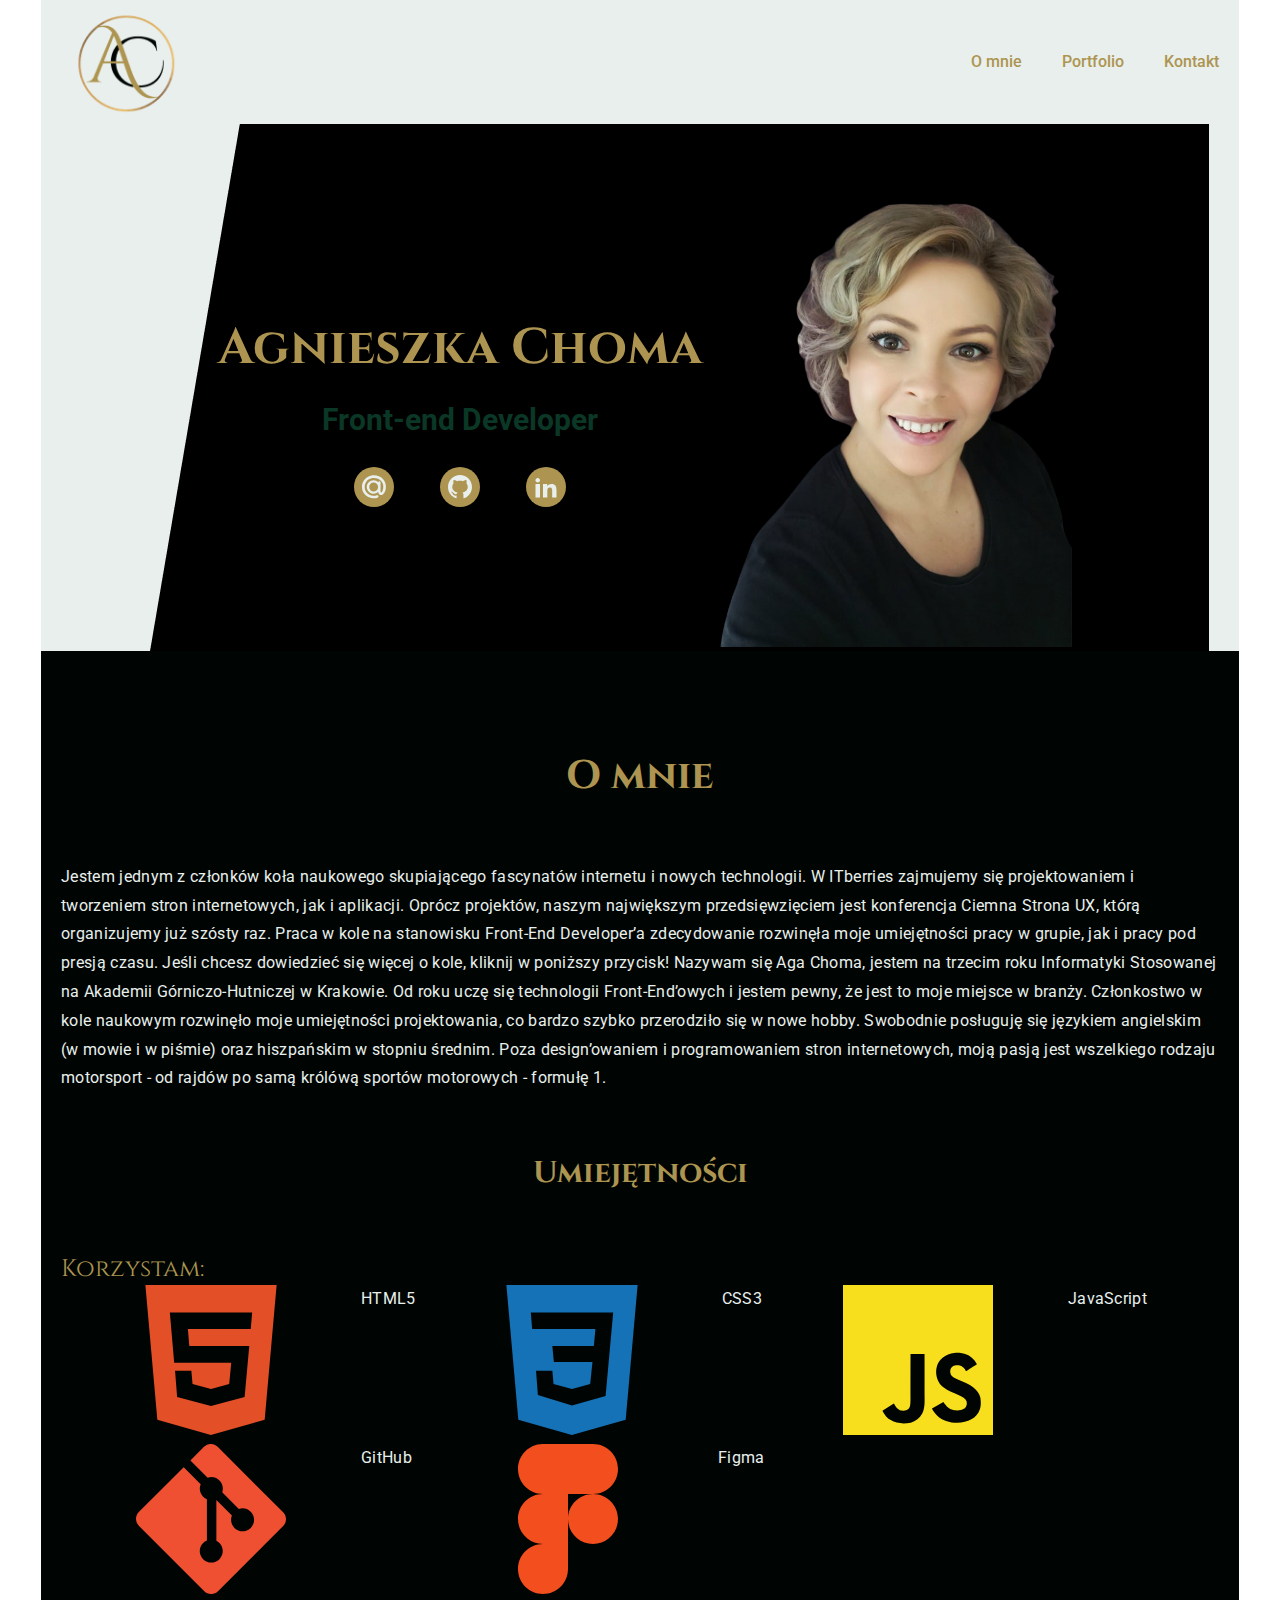
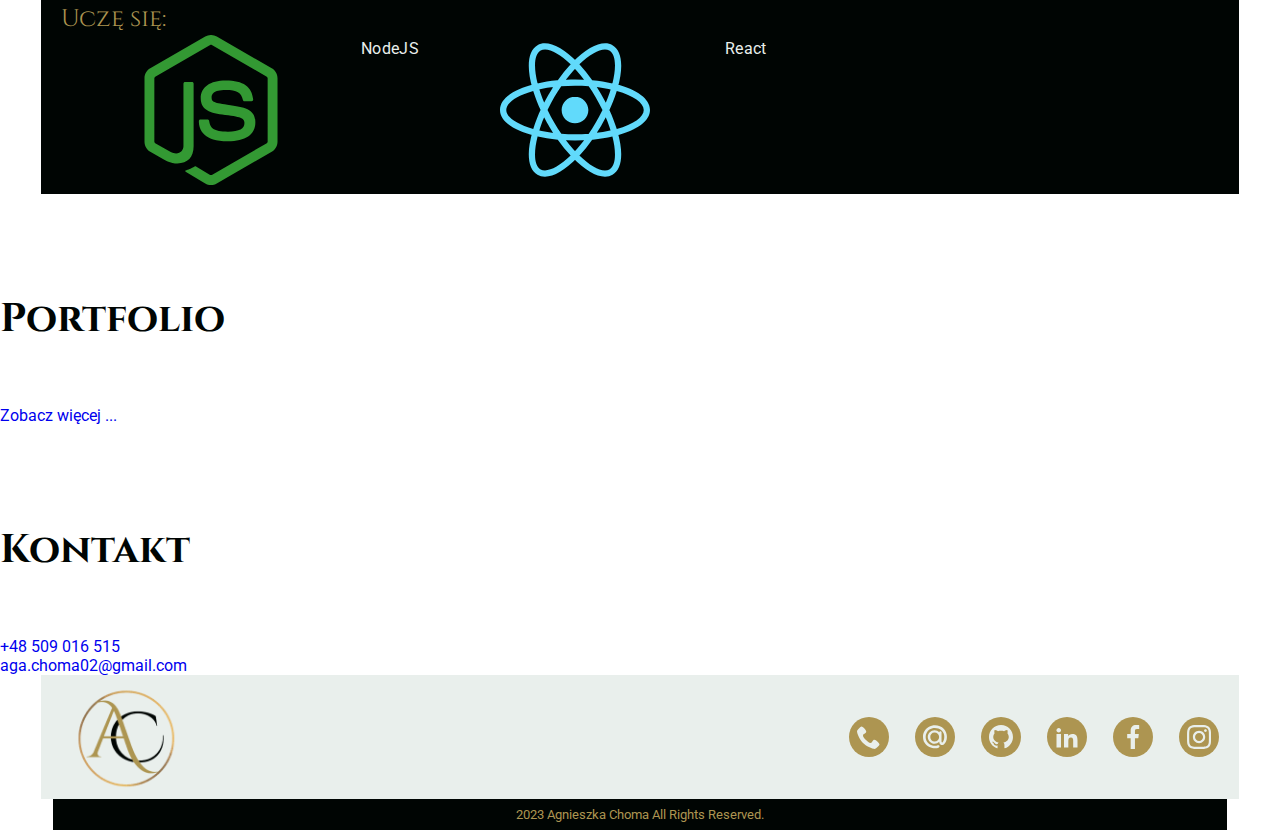
==== commit 41286791: "update" ====
--- a/index.html
+++ b/index.html
@@ -5,6 +5,7 @@
     <meta name="main" content="Agnieszka Choma" />
     <meta name="viewport" content="width=device-width, initial-scale=1.0" />
     <title>O mnie</title>
+    <link rel="icon" type="image/x-icon" href="images/ikona.png">
     <link
       rel="stylesheet"
       href="https://cdnjs.cloudflare.com/ajax/libs/modern-normalize/2.0.0/modern-normalize.min.css"
@@ -84,11 +85,7 @@
         </section>
         <section class="container about"><h2 id="about" class="about-text">O mnie</h2>
           <p>Jestem jednym z członków koła naukowego skupiającego fascynatów internetu i nowych technologii. W ITberries zajmujemy się projektowaniem i tworzeniem stron internetowych, jak i aplikacji. Oprócz projektów, naszym największym przedsięwzięciem jest konferencja Ciemna Strona UX, którą organizujemy już szósty raz. Praca w kole na stanowisku Front-End Developer’a zdecydowanie rozwinęła moje umiejętności pracy w grupie, jak i  pracy pod presją czasu.  Jeśli chcesz dowiedzieć się więcej o kole, kliknij w poniższy przycisk!
-            Nazywam się Aga Choma, jestem na trzecim roku Informatyki Stosowanej na Akademii Górniczo-Hutniczej w Krakowie. Od roku uczę się technologii Front-End’owych i jestem pewny, że jest to moje miejsce w branży. Członkostwo w kole naukowym rozwinęło moje umiejętności projektowania, co bardzo szybko przerodziło się w nowe hobby.  - -Swobodnie posługuję się językiem angielskim (w mowie i w piśmie) oraz hiszpańskim w stopniu średnim.  - -Poza design’owaniem i programowaniem stron internetowych, moją pasją jest wszelkiego rodzaju motorsport - od rajdów po samą królówą sportów motorowych - formułę 1. 
+            Nazywam się Aga Choma, jestem na trzecim roku Informatyki Stosowanej na Akademii Górniczo-Hutniczej w Krakowie. Od roku uczę się technologii Front-End’owych i jestem pewny, że jest to moje miejsce w branży. Członkostwo w kole naukowym rozwinęło moje umiejętności projektowania, co bardzo szybko przerodziło się w nowe hobby. Swobodnie posługuję się językiem angielskim (w mowie i w piśmie) oraz hiszpańskim w stopniu średnim. Poza design’owaniem i programowaniem stron internetowych, moją pasją jest wszelkiego rodzaju motorsport - od rajdów po samą królówą sportów motorowych - formułę 1. 
           </p><h3 class="skils">Umiejętności</h3>
         <ul class="skils-item">
           <li >Korzystam:<ul class="skils-use">
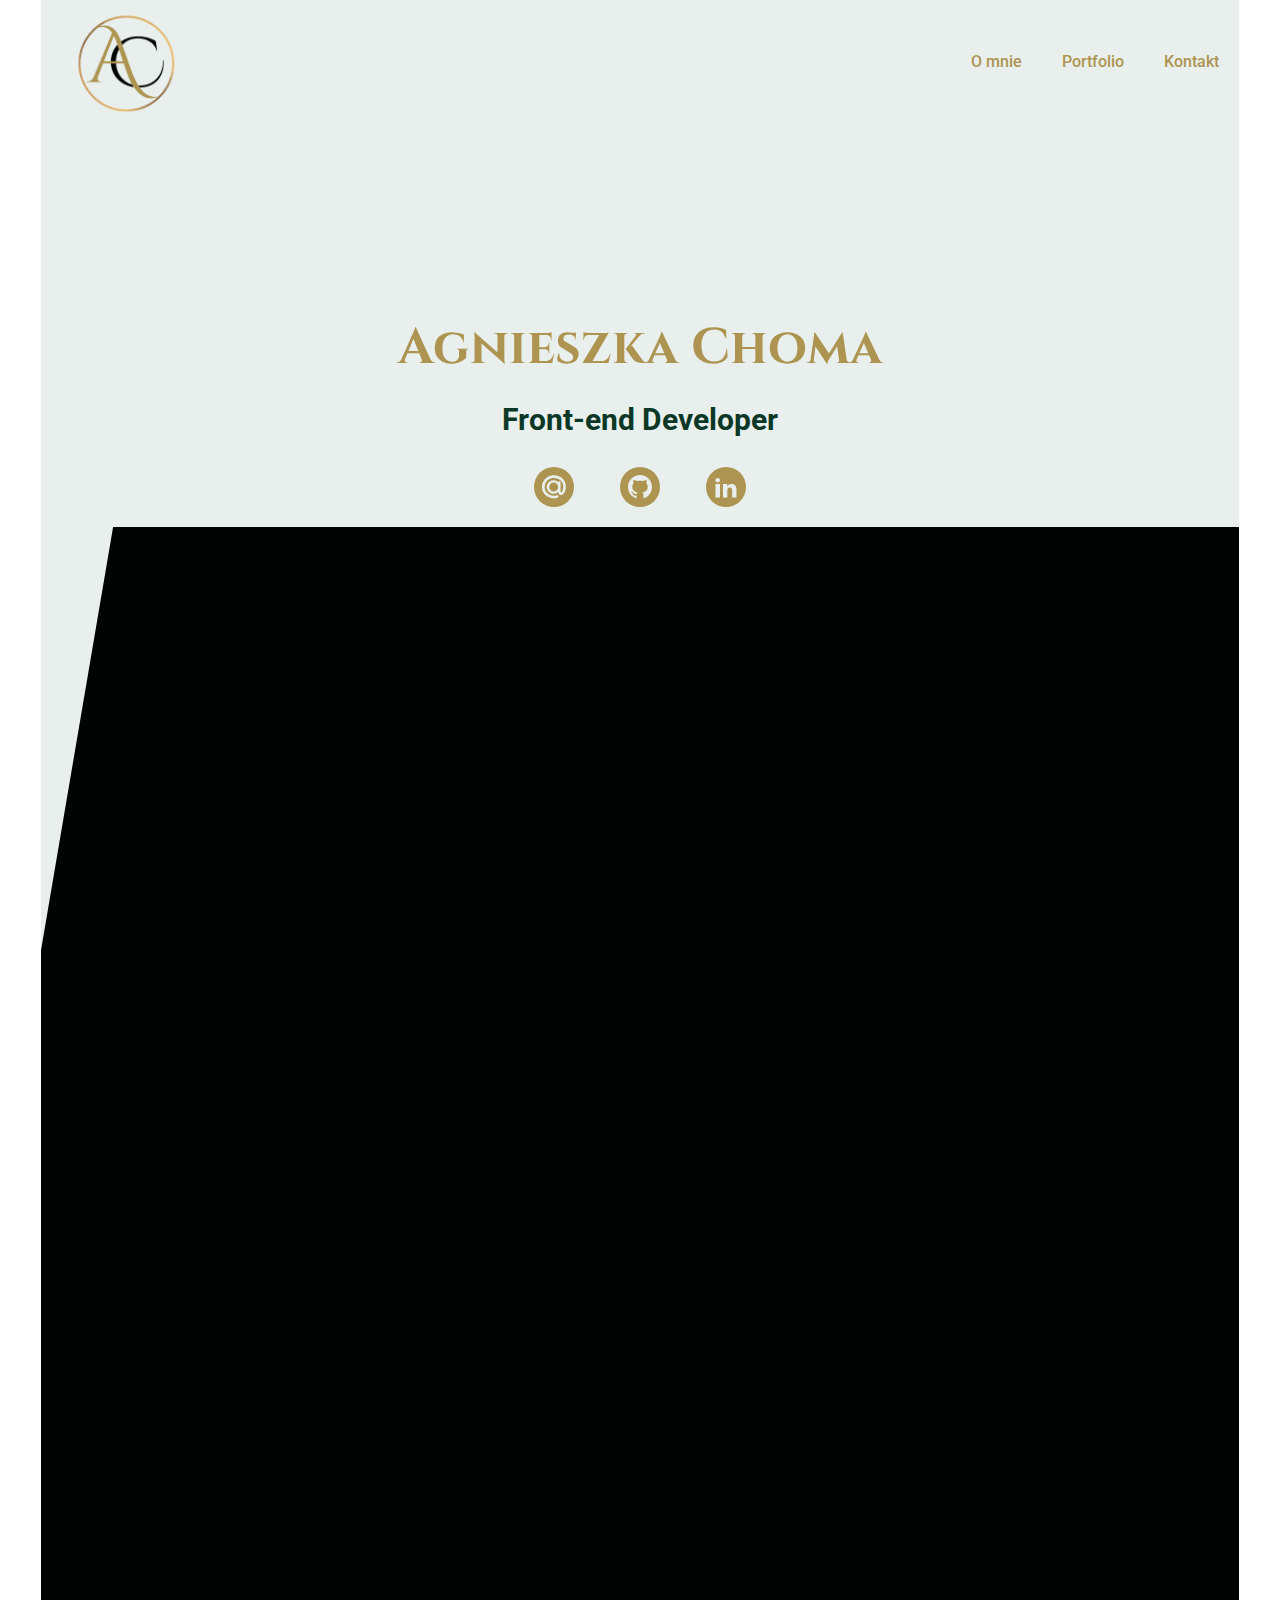
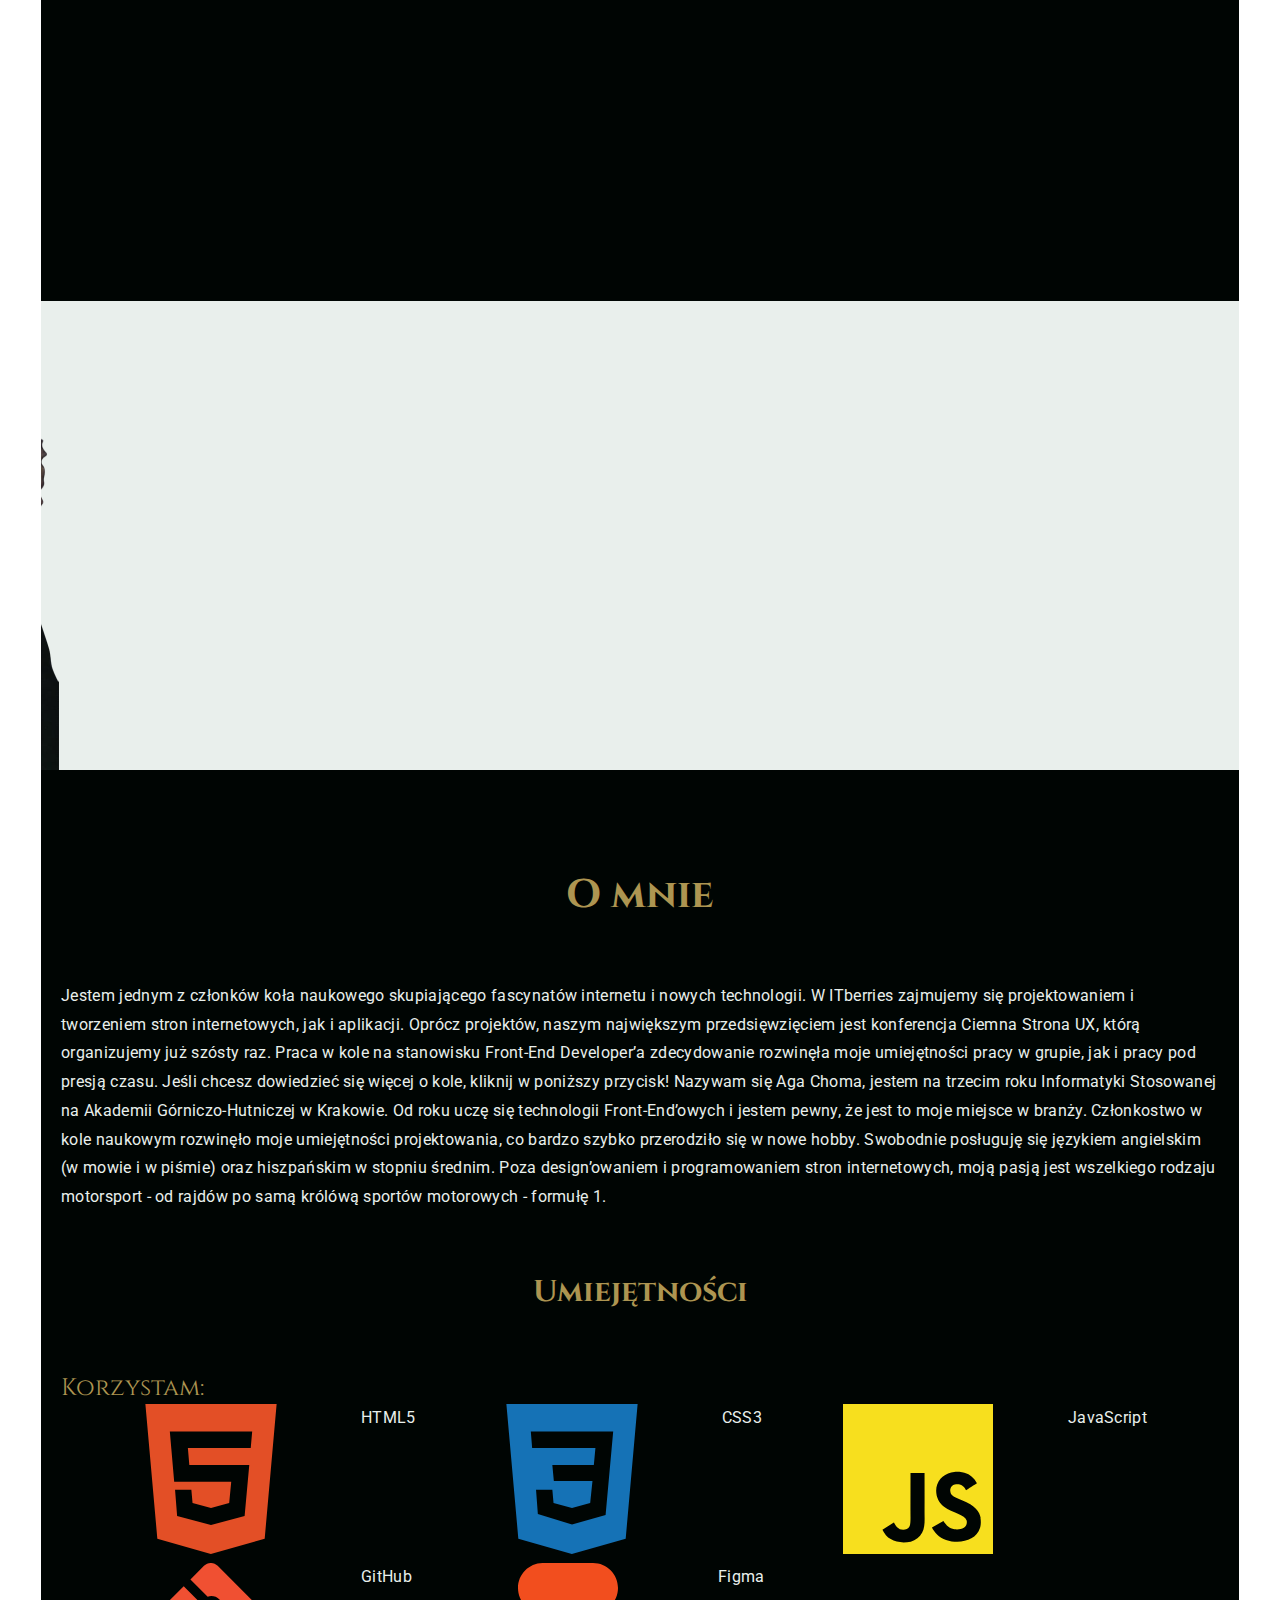
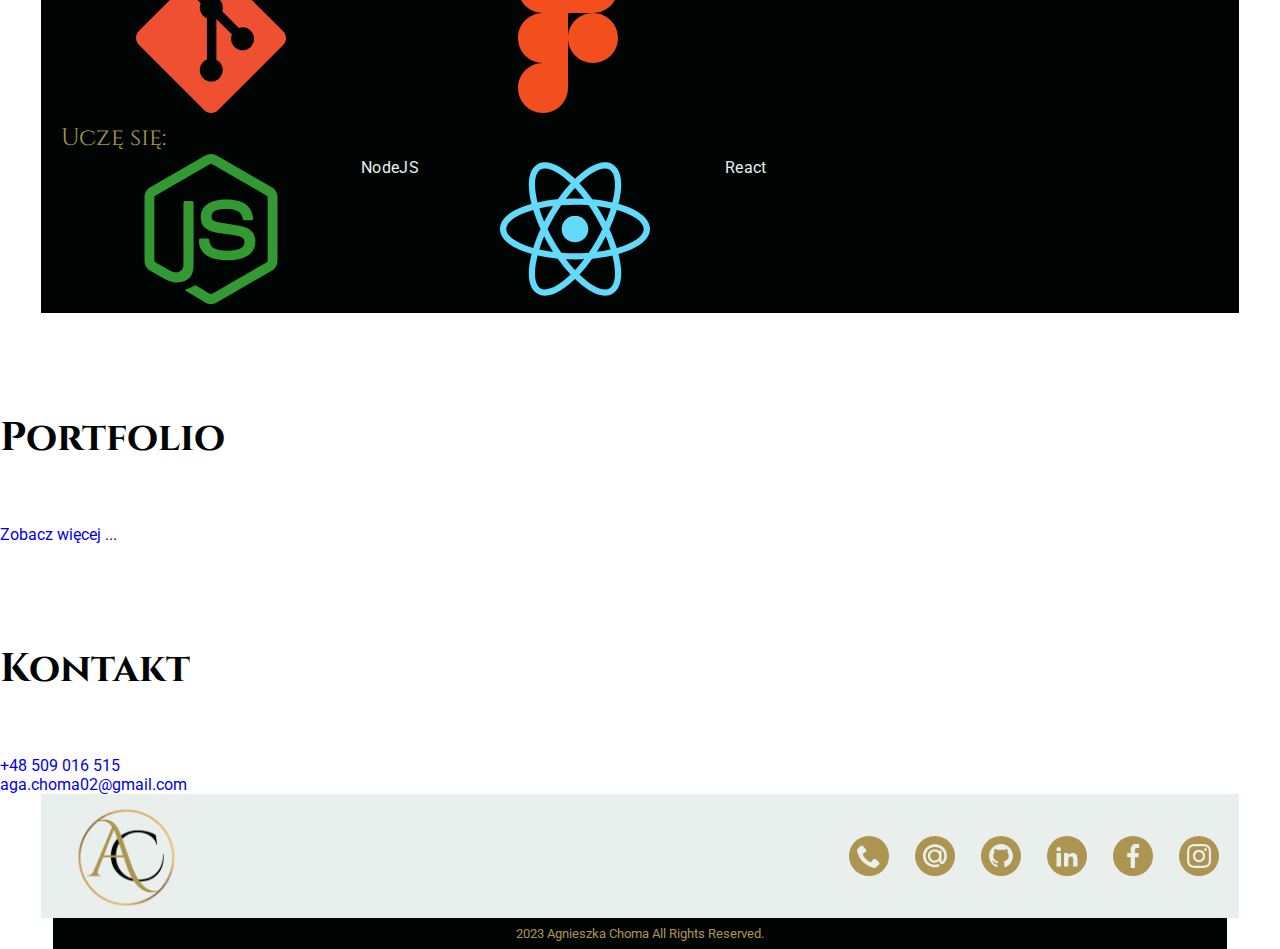
==== commit e97d2c92: "update" ====
--- a/index.html
+++ b/index.html
@@ -4,7 +4,7 @@
     <meta charset="UTF-8" />
     <meta name="main" content="Agnieszka Choma" />
     <meta name="viewport" content="width=device-width, initial-scale=1.0" />
-    <title>O mnie</title>
+    <title>Agnieszka Choma</title>
     <link rel="icon" type="image/x-icon" href="images/ikona.png">
     <link
       rel="stylesheet"
@@ -78,10 +78,23 @@
               </li>
             </ul></div>
           </li>
-          <li> <img
+          <li> 
+            <ul>
+              <li>
+                <svg class="background-icons">
+                  <use href="./images/icons.svg#icon-Rectangle-67"></use>
+                </svg>
+
+              </li>
+              
+              <li>
+            <img class="my-photo"
                src="images/Agnieszka-Choma.png"
                alt="beautiful smiling woman"
-               width="360"/></li></ul>
+               width="320"/>
+              </li>
+              </ul>
+              </li></ul>
         </section>
         <section class="container about"><h2 id="about" class="about-text">O mnie</h2>
           <p>Jestem jednym z członków koła naukowego skupiającego fascynatów internetu i nowych technologii. W ITberries zajmujemy się projektowaniem i tworzeniem stron internetowych, jak i aplikacji. Oprócz projektów, naszym największym przedsięwzięciem jest konferencja Ciemna Strona UX, którą organizujemy już szósty raz. Praca w kole na stanowisku Front-End Developer’a zdecydowanie rozwinęła moje umiejętności pracy w grupie, jak i  pracy pod presją czasu.  Jeśli chcesz dowiedzieć się więcej o kole, kliknij w poniższy przycisk!
--- a/css/styles.css
+++ b/css/styles.css
@@ -70,17 +70,28 @@
 .craft{color: var(--dark-green);
 text-align: center;
 font-size: 30px;}
-.main {  background-image: 
-url(../images/Rectangle\ 67.png)
-; padding-top: -50px;
+.main { 
+  /* background-image: 
+url(../images/Rectangle\ 67.png); */
+ padding-top: -50px;
     padding-bottom: -96px;
   background-color: var(--light-grey);
 }
+
 .main-item {
   display: flex;
   flex-wrap: wrap;
   justify-content: center;
   flex-shrink: 0;
+}
+.my-photo{    
+  /* background-image: 
+url(../images/Rectangle\ 67.png); */
+display: flex;
+  justify-content: flex-end;
+  align-items: flex-end;
+  margin: 0;
+  padding-top: -98px;
 }
 .name {padding-top: 180px;
   justify-content: center;
@@ -104,11 +115,19 @@
 }
 .sm-icons-item {
   fill: var(--light-grey);
-  margin: 8px;
+    margin: 8px;
   width: 24px;
   height: 24px;
 }
-
+.background-icons {
+  width: 1802.297px;
+  height: 1373.99px;
+  /* transform: rotate(9.667deg); */
+  fill: var(--dark);
+  /* margin: 8px; */
+  /* width: 24px;
+  height: 24px; */
+}
 .sm-icons:focus,
 .sm-icons:hover {
   background-color: var(--dark-green);
